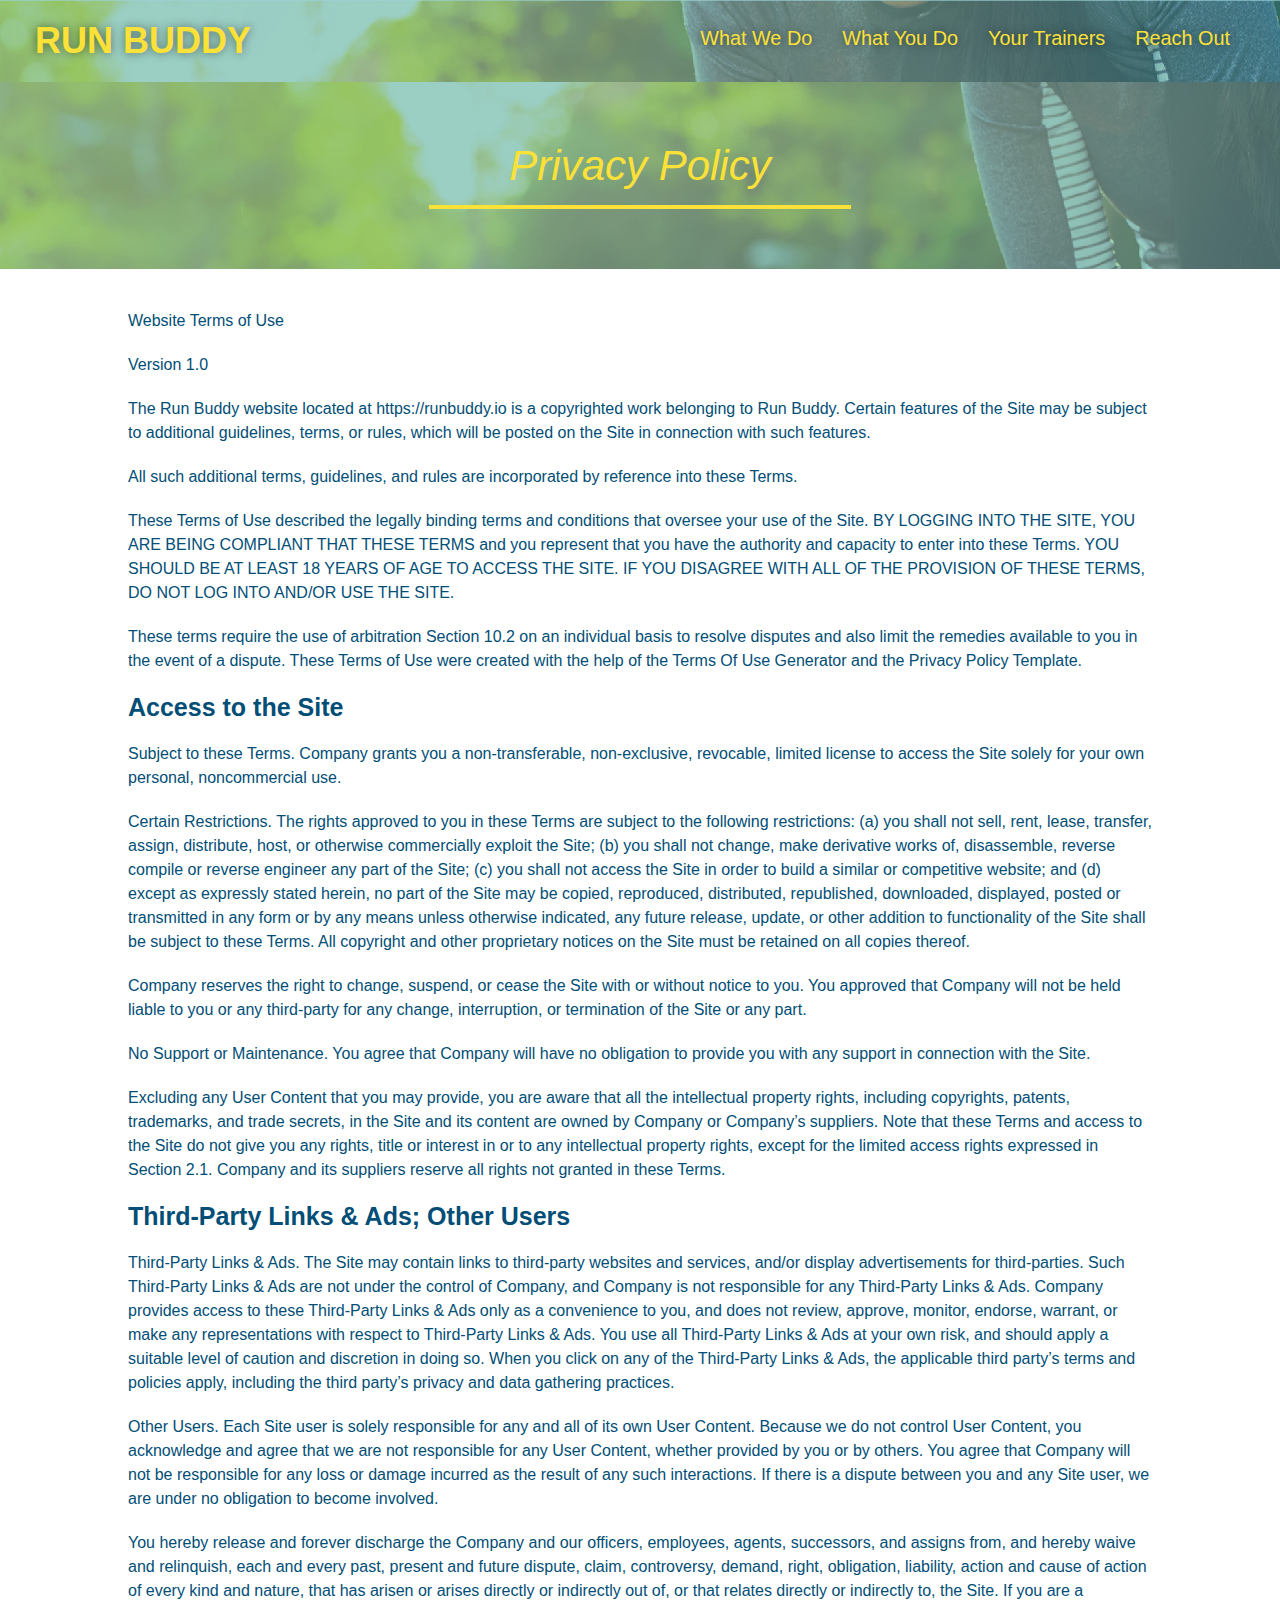
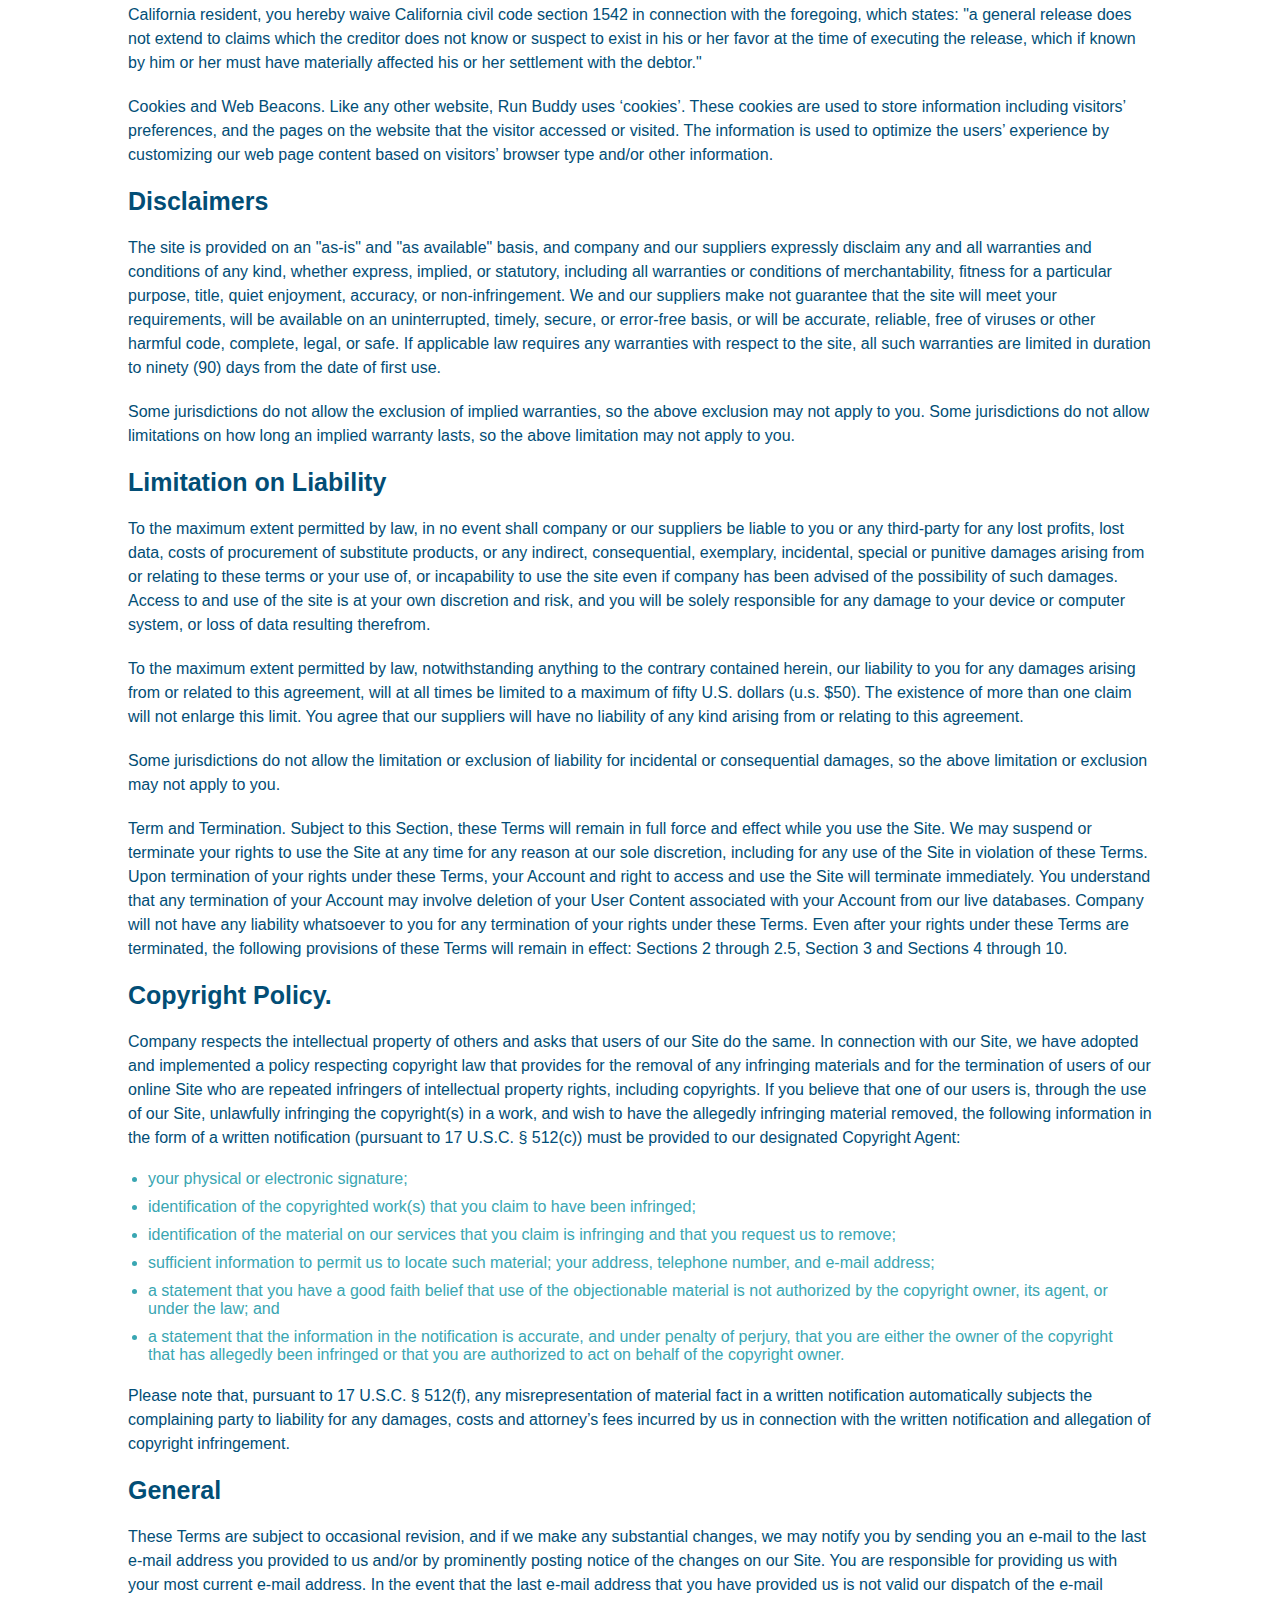
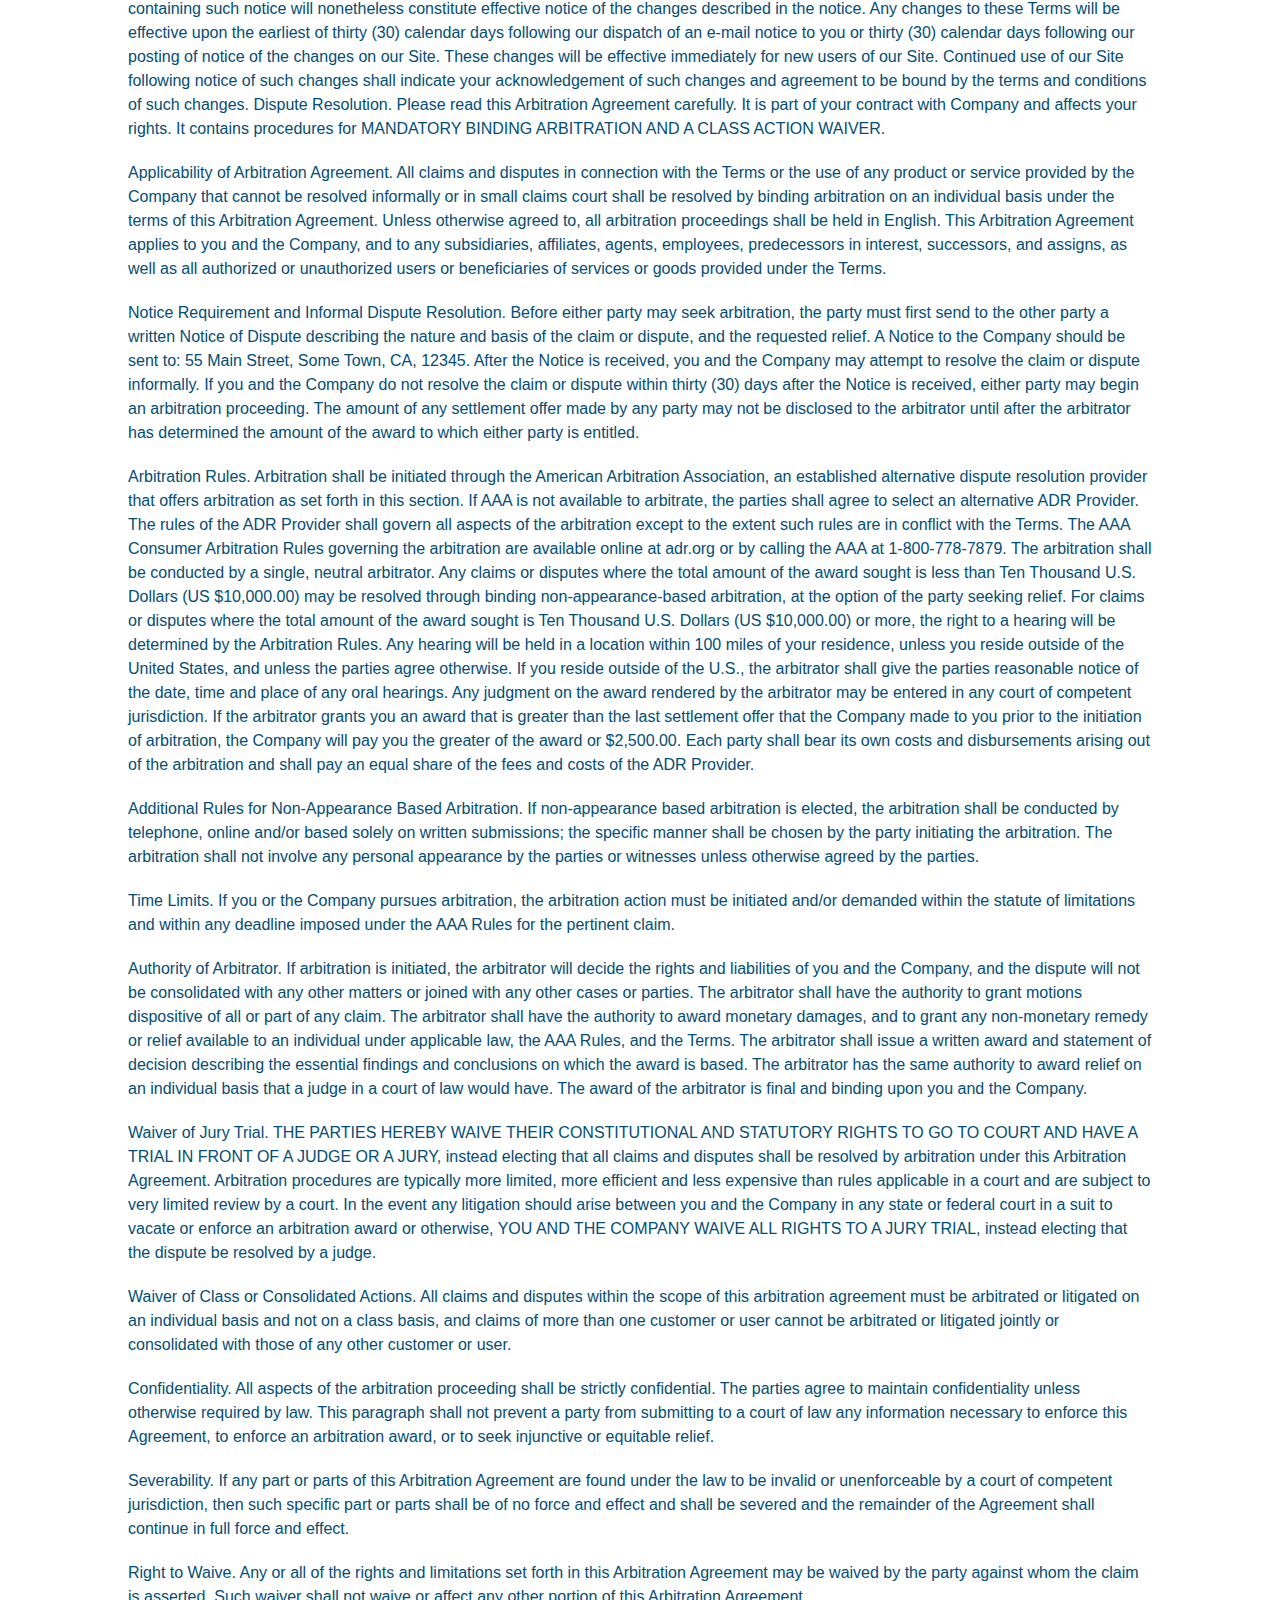
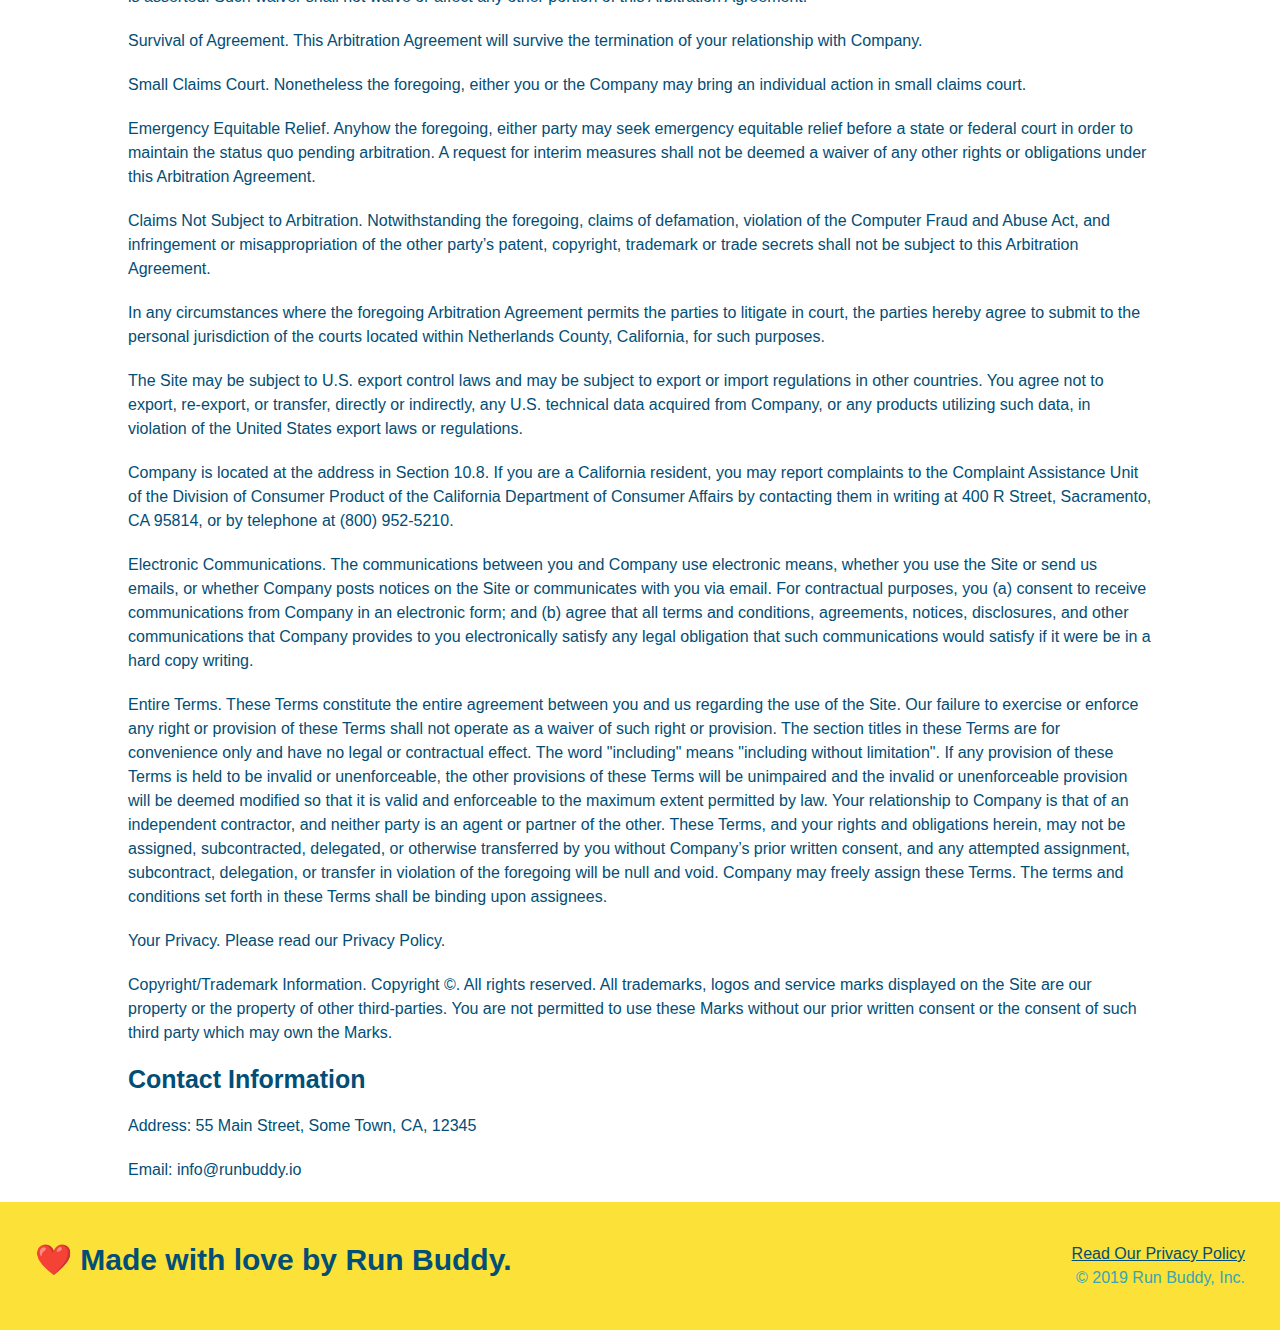
==== privacy.html @ f43e99bb "commiting" ====
<!DOCTYPE html>
<html lang="en">
  <head>
    <meta charset="UTF-8" />
    <meta name="viewport" content="width=device-width, initial-scale=1.0" />
    <link rel="stylesheet" href="./assets/css/style.css" />
    <link rel="stylesheet" href="./assets/css/style2.css" />
    <title>Run Buddy - Privacy Policy</title>
  </head>
  <body>
    <header>
      <h1>
        <a href="./index.html">RUN BUDDY</a>
      </h1>
      <nav>
        <ul>
          <li>
            <a href="./index.html#what-we-do">What We Do</a>
          </li>
          <li>
            <a href="./index.html#what-you-do">What You Do</a>
          </li>
          <li>
            <a href="./index.html#your-trainers">Your Trainers</a>
          </li>
          <li>
            <a href="./index.html#reach-out">Reach Out</a>
          </li>
        </ul>
      </nav>
    </header>
    <!-- end navigation -->

    <!-- hero/jumbotron -->
    <section class="hero">
      <h2 class="page-title">
        Privacy Policy
      </h2>
    </section>

    <!-- body copy -->
    <article class="secondary-content">
      <p>
        Website Terms of Use
      </p>

      <p>
        Version 1.0
      </p>

      <p>
        The Run Buddy website located at https://runbuddy.io is a copyrighted work belonging to Run Buddy. Certain
        features of the Site may be subject to additional guidelines, terms, or rules, which will be posted on the Site
        in connection with such features.
      </p>

      <p>
        All such additional terms, guidelines, and rules are incorporated by reference into these Terms.
      </p>

      <p>
        These Terms of Use described the legally binding terms and conditions that oversee your use of the Site. BY
        LOGGING INTO THE SITE, YOU ARE BEING COMPLIANT THAT THESE TERMS and you represent that you have the authority
        and capacity to enter into these Terms. YOU SHOULD BE AT LEAST 18 YEARS OF AGE TO ACCESS THE SITE. IF YOU
        DISAGREE WITH ALL OF THE PROVISION OF THESE TERMS, DO NOT LOG INTO AND/OR USE THE SITE.
      </p>

      <p>
        These terms require the use of arbitration Section 10.2 on an individual basis to resolve disputes and also
        limit the remedies available to you in the event of a dispute. These Terms of Use were created with the help of
        the Terms Of Use Generator and the Privacy Policy Template.
      </p>

      <h3>
        Access to the Site
      </h3>

      <p>
        Subject to these Terms. Company grants you a non-transferable, non-exclusive, revocable, limited license to
        access the Site solely for your own personal, noncommercial use.
      </p>

      <p>
        Certain Restrictions. The rights approved to you in these Terms are subject to the following restrictions: (a)
        you shall not sell, rent, lease, transfer, assign, distribute, host, or otherwise commercially exploit the Site;
        (b) you shall not change, make derivative works of, disassemble, reverse compile or reverse engineer any part of
        the Site; (c) you shall not access the Site in order to build a similar or competitive website; and (d) except
        as expressly stated herein, no part of the Site may be copied, reproduced, distributed, republished, downloaded,
        displayed, posted or transmitted in any form or by any means unless otherwise indicated, any future release,
        update, or other addition to functionality of the Site shall be subject to these Terms. All copyright and other
        proprietary notices on the Site must be retained on all copies thereof.
      </p>

      <p>
        Company reserves the right to change, suspend, or cease the Site with or without notice to you. You approved
        that Company will not be held liable to you or any third-party for any change, interruption, or termination of
        the Site or any part.
      </p>

      <p>
        No Support or Maintenance. You agree that Company will have no obligation to provide you with any support in
        connection with the Site.
      </p>

      <p>
        Excluding any User Content that you may provide, you are aware that all the intellectual property rights,
        including copyrights, patents, trademarks, and trade secrets, in the Site and its content are owned by Company
        or Company’s suppliers. Note that these Terms and access to the Site do not give you any rights, title or
        interest in or to any intellectual property rights, except for the limited access rights expressed in Section
        2.1. Company and its suppliers reserve all rights not granted in these Terms.
      </p>

      <h3>
        Third-Party Links & Ads; Other Users
      </h3>

      <p>
        Third-Party Links & Ads. The Site may contain links to third-party websites and services, and/or display
        advertisements for third-parties. Such Third-Party Links & Ads are not under the control of Company, and Company
        is not responsible for any Third-Party Links & Ads. Company provides access to these Third-Party Links & Ads
        only as a convenience to you, and does not review, approve, monitor, endorse, warrant, or make any
        representations with respect to Third-Party Links & Ads. You use all Third-Party Links & Ads at your own risk,
        and should apply a suitable level of caution and discretion in doing so. When you click on any of the
        Third-Party Links & Ads, the applicable third party’s terms and policies apply, including the third party’s
        privacy and data gathering practices.
      </p>

      <p>
        Other Users. Each Site user is solely responsible for any and all of its own User Content. Because we do not
        control User Content, you acknowledge and agree that we are not responsible for any User Content, whether
        provided by you or by others. You agree that Company will not be responsible for any loss or damage incurred as
        the result of any such interactions. If there is a dispute between you and any Site user, we are under no
        obligation to become involved.
      </p>

      <p>
        You hereby release and forever discharge the Company and our officers, employees, agents, successors, and
        assigns from, and hereby waive and relinquish, each and every past, present and future dispute, claim,
        controversy, demand, right, obligation, liability, action and cause of action of every kind and nature, that has
        arisen or arises directly or indirectly out of, or that relates directly or indirectly to, the Site. If you are
        a California resident, you hereby waive California civil code section 1542 in connection with the foregoing,
        which states: "a general release does not extend to claims which the creditor does not know or suspect to exist
        in his or her favor at the time of executing the release, which if known by him or her must have materially
        affected his or her settlement with the debtor."
      </p>

      <p>
        Cookies and Web Beacons. Like any other website, Run Buddy uses ‘cookies’. These cookies are used to store
        information including visitors’ preferences, and the pages on the website that the visitor accessed or visited.
        The information is used to optimize the users’ experience by customizing our web page content based on visitors’
        browser type and/or other information.
      </p>

      <h3>
        Disclaimers
      </h3>

      <p>
        The site is provided on an "as-is" and "as available" basis, and company and our suppliers expressly disclaim
        any and all warranties and conditions of any kind, whether express, implied, or statutory, including all
        warranties or conditions of merchantability, fitness for a particular purpose, title, quiet enjoyment, accuracy,
        or non-infringement. We and our suppliers make not guarantee that the site will meet your requirements, will be
        available on an uninterrupted, timely, secure, or error-free basis, or will be accurate, reliable, free of
        viruses or other harmful code, complete, legal, or safe. If applicable law requires any warranties with respect
        to the site, all such warranties are limited in duration to ninety (90) days from the date of first use.
      </p>

      <p>
        Some jurisdictions do not allow the exclusion of implied warranties, so the above exclusion may not apply to
        you. Some jurisdictions do not allow limitations on how long an implied warranty lasts, so the above limitation
        may not apply to you.
      </p>

      <h3>
        Limitation on Liability
      </h3>

      <p>
        To the maximum extent permitted by law, in no event shall company or our suppliers be liable to you or any
        third-party for any lost profits, lost data, costs of procurement of substitute products, or any indirect,
        consequential, exemplary, incidental, special or punitive damages arising from or relating to these terms or
        your use of, or incapability to use the site even if company has been advised of the possibility of such
        damages. Access to and use of the site is at your own discretion and risk, and you will be solely responsible
        for any damage to your device or computer system, or loss of data resulting therefrom.
      </p>

      <p>
        To the maximum extent permitted by law, notwithstanding anything to the contrary contained herein, our liability
        to you for any damages arising from or related to this agreement, will at all times be limited to a maximum of
        fifty U.S. dollars (u.s. $50). The existence of more than one claim will not enlarge this limit. You agree that
        our suppliers will have no liability of any kind arising from or relating to this agreement.
      </p>

      <p>
        Some jurisdictions do not allow the limitation or exclusion of liability for incidental or consequential
        damages, so the above limitation or exclusion may not apply to you.
      </p>

      <p>
        Term and Termination. Subject to this Section, these Terms will remain in full force and effect while you use
        the Site. We may suspend or terminate your rights to use the Site at any time for any reason at our sole
        discretion, including for any use of the Site in violation of these Terms. Upon termination of your rights under
        these Terms, your Account and right to access and use the Site will terminate immediately. You understand that
        any termination of your Account may involve deletion of your User Content associated with your Account from our
        live databases. Company will not have any liability whatsoever to you for any termination of your rights under
        these Terms. Even after your rights under these Terms are terminated, the following provisions of these Terms
        will remain in effect: Sections 2 through 2.5, Section 3 and Sections 4 through 10.
      </p>

      <h3>
        Copyright Policy.
      </h3>

      <p>
        Company respects the intellectual property of others and asks that users of our Site do the same. In connection
        with our Site, we have adopted and implemented a policy respecting copyright law that provides for the removal
        of any infringing materials and for the termination of users of our online Site who are repeated infringers of
        intellectual property rights, including copyrights. If you believe that one of our users is, through the use of
        our Site, unlawfully infringing the copyright(s) in a work, and wish to have the allegedly infringing material
        removed, the following information in the form of a written notification (pursuant to 17 U.S.C. § 512(c)) must
        be provided to our designated Copyright Agent:
      </p>

      <ul>
        <li>
          your physical or electronic signature;
        </li>
        <li>
          identification of the copyrighted work(s) that you claim to have been infringed;
        </li>
        <li>
          identification of the material on our services that you claim is infringing and that you request us to remove;
        </li>
        <li>
          sufficient information to permit us to locate such material; your address, telephone number, and e-mail
          address;
        </li>
        <li>
          a statement that you have a good faith belief that use of the objectionable material is not authorized by the
          copyright owner, its agent, or under the law; and
        </li>
        <li>
          a statement that the information in the notification is accurate, and under penalty of perjury, that you are
          either the owner of the copyright that has allegedly been infringed or that you are authorized to act on
          behalf of the copyright owner.
        </li>
      </ul>

      <p>
        Please note that, pursuant to 17 U.S.C. § 512(f), any misrepresentation of material fact in a written
        notification automatically subjects the complaining party to liability for any damages, costs and attorney’s
        fees incurred by us in connection with the written notification and allegation of copyright infringement.
      </p>

      <h3>
        General
      </h3>

      <p>
        These Terms are subject to occasional revision, and if we make any substantial changes, we may notify you by
        sending you an e-mail to the last e-mail address you provided to us and/or by prominently posting notice of the
        changes on our Site. You are responsible for providing us with your most current e-mail address. In the event
        that the last e-mail address that you have provided us is not valid our dispatch of the e-mail containing such
        notice will nonetheless constitute effective notice of the changes described in the notice. Any changes to these
        Terms will be effective upon the earliest of thirty (30) calendar days following our dispatch of an e-mail
        notice to you or thirty (30) calendar days following our posting of notice of the changes on our Site. These
        changes will be effective immediately for new users of our Site. Continued use of our Site following notice of
        such changes shall indicate your acknowledgement of such changes and agreement to be bound by the terms and
        conditions of such changes. Dispute Resolution. Please read this Arbitration Agreement carefully. It is part of
        your contract with Company and affects your rights. It contains procedures for MANDATORY BINDING ARBITRATION AND
        A CLASS ACTION WAIVER.
      </p>

      <p>
        Applicability of Arbitration Agreement. All claims and disputes in connection with the Terms or the use of any
        product or service provided by the Company that cannot be resolved informally or in small claims court shall be
        resolved by binding arbitration on an individual basis under the terms of this Arbitration Agreement. Unless
        otherwise agreed to, all arbitration proceedings shall be held in English. This Arbitration Agreement applies to
        you and the Company, and to any subsidiaries, affiliates, agents, employees, predecessors in interest,
        successors, and assigns, as well as all authorized or unauthorized users or beneficiaries of services or goods
        provided under the Terms.
      </p>

      <p>
        Notice Requirement and Informal Dispute Resolution. Before either party may seek arbitration, the party must
        first send to the other party a written Notice of Dispute describing the nature and basis of the claim or
        dispute, and the requested relief. A Notice to the Company should be sent to: 55 Main Street, Some Town, CA,
        12345. After the Notice is received, you and the Company may attempt to resolve the claim or dispute informally.
        If you and the Company do not resolve the claim or dispute within thirty (30) days after the Notice is received,
        either party may begin an arbitration proceeding. The amount of any settlement offer made by any party may not
        be disclosed to the arbitrator until after the arbitrator has determined the amount of the award to which either
        party is entitled.
      </p>

      <p>
        Arbitration Rules. Arbitration shall be initiated through the American Arbitration Association, an established
        alternative dispute resolution provider that offers arbitration as set forth in this section. If AAA is not
        available to arbitrate, the parties shall agree to select an alternative ADR Provider. The rules of the ADR
        Provider shall govern all aspects of the arbitration except to the extent such rules are in conflict with the
        Terms. The AAA Consumer Arbitration Rules governing the arbitration are available online at adr.org or by
        calling the AAA at 1-800-778-7879. The arbitration shall be conducted by a single, neutral arbitrator. Any
        claims or disputes where the total amount of the award sought is less than Ten Thousand U.S. Dollars (US
        $10,000.00) may be resolved through binding non-appearance-based arbitration, at the option of the party seeking
        relief. For claims or disputes where the total amount of the award sought is Ten Thousand U.S. Dollars (US
        $10,000.00) or more, the right to a hearing will be determined by the Arbitration Rules. Any hearing will be
        held in a location within 100 miles of your residence, unless you reside outside of the United States, and
        unless the parties agree otherwise. If you reside outside of the U.S., the arbitrator shall give the parties
        reasonable notice of the date, time and place of any oral hearings. Any judgment on the award rendered by the
        arbitrator may be entered in any court of competent jurisdiction. If the arbitrator grants you an award that is
        greater than the last settlement offer that the Company made to you prior to the initiation of arbitration, the
        Company will pay you the greater of the award or $2,500.00. Each party shall bear its own costs and
        disbursements arising out of the arbitration and shall pay an equal share of the fees and costs of the ADR
        Provider.
      </p>

      <p>
        Additional Rules for Non-Appearance Based Arbitration. If non-appearance based arbitration is elected, the
        arbitration shall be conducted by telephone, online and/or based solely on written submissions; the specific
        manner shall be chosen by the party initiating the arbitration. The arbitration shall not involve any personal
        appearance by the parties or witnesses unless otherwise agreed by the parties.
      </p>

      <p>
        Time Limits. If you or the Company pursues arbitration, the arbitration action must be initiated and/or demanded
        within the statute of limitations and within any deadline imposed under the AAA Rules for the pertinent claim.
      </p>

      <p>
        Authority of Arbitrator. If arbitration is initiated, the arbitrator will decide the rights and liabilities of
        you and the Company, and the dispute will not be consolidated with any other matters or joined with any other
        cases or parties. The arbitrator shall have the authority to grant motions dispositive of all or part of any
        claim. The arbitrator shall have the authority to award monetary damages, and to grant any non-monetary remedy
        or relief available to an individual under applicable law, the AAA Rules, and the Terms. The arbitrator shall
        issue a written award and statement of decision describing the essential findings and conclusions on which the
        award is based. The arbitrator has the same authority to award relief on an individual basis that a judge in a
        court of law would have. The award of the arbitrator is final and binding upon you and the Company.
      </p>

      <p>
        Waiver of Jury Trial. THE PARTIES HEREBY WAIVE THEIR CONSTITUTIONAL AND STATUTORY RIGHTS TO GO TO COURT AND HAVE
        A TRIAL IN FRONT OF A JUDGE OR A JURY, instead electing that all claims and disputes shall be resolved by
        arbitration under this Arbitration Agreement. Arbitration procedures are typically more limited, more efficient
        and less expensive than rules applicable in a court and are subject to very limited review by a court. In the
        event any litigation should arise between you and the Company in any state or federal court in a suit to vacate
        or enforce an arbitration award or otherwise, YOU AND THE COMPANY WAIVE ALL RIGHTS TO A JURY TRIAL, instead
        electing that the dispute be resolved by a judge.
      </p>

      <p>
        Waiver of Class or Consolidated Actions. All claims and disputes within the scope of this arbitration agreement
        must be arbitrated or litigated on an individual basis and not on a class basis, and claims of more than one
        customer or user cannot be arbitrated or litigated jointly or consolidated with those of any other customer or
        user.
      </p>

      <p>
        Confidentiality. All aspects of the arbitration proceeding shall be strictly confidential. The parties agree to
        maintain confidentiality unless otherwise required by law. This paragraph shall not prevent a party from
        submitting to a court of law any information necessary to enforce this Agreement, to enforce an arbitration
        award, or to seek injunctive or equitable relief.
      </p>

      <p>
        Severability. If any part or parts of this Arbitration Agreement are found under the law to be invalid or
        unenforceable by a court of competent jurisdiction, then such specific part or parts shall be of no force and
        effect and shall be severed and the remainder of the Agreement shall continue in full force and effect.
      </p>

      <p>
        Right to Waive. Any or all of the rights and limitations set forth in this Arbitration Agreement may be waived
        by the party against whom the claim is asserted. Such waiver shall not waive or affect any other portion of this
        Arbitration Agreement.
      </p>

      <p>
        Survival of Agreement. This Arbitration Agreement will survive the termination of your relationship with
        Company.
      </p>

      <p>
        Small Claims Court. Nonetheless the foregoing, either you or the Company may bring an individual action in small
        claims court.
      </p>

      <p>
        Emergency Equitable Relief. Anyhow the foregoing, either party may seek emergency equitable relief before a
        state or federal court in order to maintain the status quo pending arbitration. A request for interim measures
        shall not be deemed a waiver of any other rights or obligations under this Arbitration Agreement.
      </p>

      <p>
        Claims Not Subject to Arbitration. Notwithstanding the foregoing, claims of defamation, violation of the
        Computer Fraud and Abuse Act, and infringement or misappropriation of the other party’s patent, copyright,
        trademark or trade secrets shall not be subject to this Arbitration Agreement.
      </p>

      <p>
        In any circumstances where the foregoing Arbitration Agreement permits the parties to litigate in court, the
        parties hereby agree to submit to the personal jurisdiction of the courts located within Netherlands County,
        California, for such purposes.
      </p>

      <p>
        The Site may be subject to U.S. export control laws and may be subject to export or import regulations in other
        countries. You agree not to export, re-export, or transfer, directly or indirectly, any U.S. technical data
        acquired from Company, or any products utilizing such data, in violation of the United States export laws or
        regulations.
      </p>

      <p>
        Company is located at the address in Section 10.8. If you are a California resident, you may report complaints
        to the Complaint Assistance Unit of the Division of Consumer Product of the California Department of Consumer
        Affairs by contacting them in writing at 400 R Street, Sacramento, CA 95814, or by telephone at (800) 952-5210.
      </p>

      <p>
        Electronic Communications. The communications between you and Company use electronic means, whether you use the
        Site or send us emails, or whether Company posts notices on the Site or communicates with you via email. For
        contractual purposes, you (a) consent to receive communications from Company in an electronic form; and (b)
        agree that all terms and conditions, agreements, notices, disclosures, and other communications that Company
        provides to you electronically satisfy any legal obligation that such communications would satisfy if it were be
        in a hard copy writing.
      </p>

      <p>
        Entire Terms. These Terms constitute the entire agreement between you and us regarding the use of the Site. Our
        failure to exercise or enforce any right or provision of these Terms shall not operate as a waiver of such right
        or provision. The section titles in these Terms are for convenience only and have no legal or contractual
        effect. The word "including" means "including without limitation". If any provision of these Terms is held to be
        invalid or unenforceable, the other provisions of these Terms will be unimpaired and the invalid or
        unenforceable provision will be deemed modified so that it is valid and enforceable to the maximum extent
        permitted by law. Your relationship to Company is that of an independent contractor, and neither party is an
        agent or partner of the other. These Terms, and your rights and obligations herein, may not be assigned,
        subcontracted, delegated, or otherwise transferred by you without Company’s prior written consent, and any
        attempted assignment, subcontract, delegation, or transfer in violation of the foregoing will be null and void.
        Company may freely assign these Terms. The terms and conditions set forth in these Terms shall be binding upon
        assignees.
      </p>

      <p>
        Your Privacy. Please read our Privacy Policy.
      </p>

      <p>
        Copyright/Trademark Information. Copyright ©. All rights reserved. All trademarks, logos and service marks
        displayed on the Site are our property or the property of other third-parties. You are not permitted to use
        these Marks without our prior written consent or the consent of such third party which may own the Marks.
      </p>

      <h3>
        Contact Information
      </h3>

      <p>
        Address: 55 Main Street, Some Town, CA, 12345
      </p>

      <p>
        Email: info@runbuddy.io
      </p>
    </article>

    <!-- footer -->
    <footer>
      <h2>❤️ Made with love by Run Buddy.</h2>

      <div>
        <a href="./privacy-policy.html">Read Our Privacy Policy</a> <br/>
        &copy; 2019 Run Buddy, Inc.
      </div>
    </footer>
    <!-- footer end -->
  </body>
</html>
---- assets/css/style.css ----
:root {
  --primary-color: #fce138;
  --secondary-color: #024e76;
  --tertiary-color: #39a6b2;
}

* {
  box-sizing: border-box;
  margin: 0;
  padding: 0;
}

body {
  color: var(--tertiary-color);
  font-family: Helvetica, Arial, sans-serif;
}


/* HEADER / NAV BAR STYLES START */

header {
  padding: 20px 35px;
  background-color: var(--tertiary-color);
  display: flex;
  justify-content: space-between;
  flex-wrap: wrap;
  position: sticky;
  position: -webkit-sticky;
  top: 0;
  background-image: url("../images/hero-bg.jpg");
  background-size: cover;
  background-attachment: fixed;
  background-position: 80%;
  z-index: 9999;
}

header h1 {
  font-weight: bold;
  margin: 0;
  font-size: 36px;
  color: var(--primary-color);
  text-shadow: 0 0 10px rgba(0, 0, 0, 0.5);
}

header a {
  text-decoration: none;
  color: var(--primary-color);
}

header nav {
  margin: 7px 0;
}

header nav ul {
  display: flex;
  flex-wrap: wrap;
  justify-content: space-between;
  align-items: center;
  list-style: none;
}

header nav ul li a {
  padding: 10px 15px;
  font-weight: lighter;
  font-size: 1.55vw;
  text-shadow: 0 0 10px rgba(0, 0, 0, 0.5);
}

header nav ul li a:hover {
  background: var(--primary-color);
  color: var(--secondary-color);
  border-radius: 15px;
  text-shadow: none;
}

/* HEADER / NAVBAR STYLES END */



/* FOOTER STYLES START */
footer {
  background: var(--primary-color);
  padding: 40px 35px;
  display: flex;
  justify-content: space-between;
  flex-wrap: wrap;
  width: 100%;
}

footer h2 {
  color: var(--secondary-color);
  font-size: 30px;
  margin: 0;
}

footer div {
  line-height: 1.5;
  text-align: right;
}

footer a {
  color: var(--secondary-color);
}
/* END FOOTER STYLES */

/* STYLE ALL SECTION TAGS */
section {
  padding: 60px;
}

/* HERO STYLES START */
.hero {
  background-image: url('../images/hero-bg.jpg');
  background-size: cover;
  display: flex;
  justify-content: center;
  flex-wrap: wrap;
  align-items: flex-start;
  background-attachment: fixed;
  background-position: 80%;
}

.hero-cta {
  width: 35%;
  text-align: right;
  margin: 3.5%;
  color: #fff;
  font-size: 18px;
  line-height: 1.2;
}

.hero-cta h2 {
  font-style: italic;
  font-size: 55px;
  color: var(--primary-color);
  text-shadow: 0 0 10px rgba(0, 0, 0, 0.5);
}

.hero-form {
  border: 3px solid var(--secondary-color);
  background-color: rgba(255, 225, 56, 0.8);
  padding: 20px;
  color: var(--secondary-color);
  width: 40%;
  margin: 3.5%;
  border-radius: 15px;
  box-shadow: 0 0 10px rgba(0, 0, 0, 0.5);
}

.hero-form button:hover {
  background-color: var(--tertiary-color);  
}

.hero-form h3 {
  font-size: 24px;
  margin: 0;
}
.hero-form p {
  margin: 5px 0 15px 0;
}

.form-input {
  border: 1px solid var(--secondary-color);
  display: block;
  padding: 7px 15px;
  font-size: 16px;
  color: var(--secondary-color);
  width: 100%;
  margin-bottom: 15px; 
  border-radius: 10px;
  background-color: rgba(255,255,255, 0.75);
}

.form-input:focus {
  background-color: rgba(255,255,255, 1);
  outline: none;
}

.hero-form label {
  margin: 0 5px;
}

.hero-form button {
  color: var(--primary-color);
  background-color: var(--secondary-color);
  border: none;
  padding: 10px 20px;
  font-size: 16px;
  border-radius: 10px;
} 

.checkbox-wrapper input, .radio-wrapper input {
  opacity: 0;
}

.checkbox-wrapper label, .radio-wrapper label {
  position: relative;
  left: 10px;
  margin: 10px;
  line-height: 1.6;
}

.checkbox-wrapper label::before, .radio-wrapper label::before {
  content: "";
  height: 20px;
  width: 20px;
  background: rgba(255, 255, 255, 0.75);  
  border: 1px solid var(--secondary-color);  
  position: absolute;
  top: -4px;
  left: -30px;
}

.radio-wrapper label::before {
  border-radius: 50%;
}

.radio-wrapper label::after {
  content: "";
  height: 20px;
  width: 20px;
  border-radius: 50%;
  background: var(--secondary-color);
  position: absolute;
  left: -29px;
  top: -3px;
  background-image: radial-gradient(circle, var(--tertiary-color), var(--secondary-color));
}

.checkbox-wrapper label::after {
  content: "";
  height: 6px;
  width: 14px;
  border-left: 2px solid var(--secondary-color);
  border-bottom: 2px solid var(--secondary-color);
  position: absolute;
  left: -26px;
  top: 1px;
  transform: rotate(-58deg);
}

.checkbox-wrapper input + label::after, 
.radio-wrapper input + label::after {
  content: none;
}

.checkbox-wrapper input:checked + label::after, 
.radio-wrapper input:checked + label::after {
  content: "";
}
/* HERO STYLES END */


/* SECTION TITLE STYLES START */
.section-title {
  font-size: 48px;
  border-bottom: 3px solid;
  color: var(--secondary-color);
  padding-bottom: 20px;
  text-align: center;
  margin: 0 auto 35px auto;
  width: 50%;
}

.primary-border {
  border-color: var(--primary-color);
}

.secondary-border {
  border-color: var(--tertiary-color);
}
/* SECTION TITLE STYLES END */

/* WHAT WE DO STYLES */
.intro p {
  line-height: 1.7;
  color: var(--tertiary-color);
  width: 80%;
  margin: 0 auto;
  font-size: 20px;
  text-align: center;
}
/* WHAT YOU DO STYLES END */


/* WHAT YOU DO STYLES START */
.steps { 
  background: var(--primary-color);
}

.step {
  margin: 50px auto;
  padding-bottom: 50px;
  width: 80%;
  display: flex;
  flex-wrap: wrap;
  align-items: center;
  justify-content: space-between;
}

.step:last-child {
  border-bottom: none;
}

.step h3 {
  color: var(--secondary-color);
  font-size: 46px;
  flex: 1 30%;
}

.step-info {
  flex: 2 70%;
  display: flex;
  flex-wrap: wrap;
  align-items: center;
}

.step-img {
  flex: 1 12%;
  margin-right: 20px;
}

.step-img img {
  max-width: 100%;
}

.step-text {
  flex: 12;
}

.step-text p {
  color: var(--tertiary-color);
  font-size: 18px;
}

.step-text h4 {
  font-size: 26px;
  line-height: 1.5;
  color: var(--secondary-color);
}
/* WHAT YOU DO STYLES END */

/* MEET THE TRAINERS START */
.trainers {
  width: 100%;
  margin: 0 auto;
  display: flex;
  flex-wrap: wrap;
  justify-content: space-around;
}

.trainer {
  margin: 20px;
  flex: 1;
  background: var(--secondary-color);
  color: var(--primary-color);
}

.trainer img {
  width: 100%;
}

.trainer-bio {
  padding: 25px;
  line-height: 1.3;
}

.trainer-bio h3 {
  font-size: 28px;
}

.trainer-bio h4 {
  font-weight: lighter;
  font-size: 22px;
  margin-bottom: 15px;
}

.trainer-bio p {
  font-size: 17px;
}
/* TRAINER STYLES END */

/* REACH OUT STYLES START */
.contact {
  background: var(--secondary-color);
}

.contact h2 {
  color: var(--primary-color);
}

.contact-info {
  display: flex;
  justify-content: space-between;
  flex-wrap: wrap;
}

.contact-info > * {
  flex: 1;
  margin: 15px;
}

.contact-info iframe {
  height: 400px;
}

.contact-info div {
  color: white;
}

.contact-info h3 {
  color: var(--primary-color);
  font-size: 32px;
}

.contact-info p, .contact-info address {
  margin: 20px 0;
  line-height: 1.5;
  font-size: 16px;
  font-style: normal;
}

.contact-form input, .contact-form textarea {
  border: 1px solid var(--secondary-color);
  display: block;
  padding: 7px 15px;
  font-size: 16px;
  color: var(--secondary-color);
  width: 100%;
  margin-bottom: 15px;
  margin-top: 5px;
  border-radius: 10px;
  background-color: rgba(255,255,255, 0.75);
}

.contact-form input:focus, .contact-form textarea:focus {
  background-color: rgba(255,255,255, 1);
  outline: none;
}

.contact-form button {
  width: 100%;
  border: none;
  background: var(--primary-color);
  color: var(--secondary-color);
  text-align: center;
  padding: 15px 0;
  font-size: 16px;
  border-radius: 10px;
}

.contact-form button:hover {
  color: var(--primary-color);
  background: var(--tertiary-color);
}

.contact-info a {
  color: var(--primary-color);
}
/* REACH OUT STYLES END */

/* UTILITIES */
.text-left {
  text-align: left;
}

.text-right {
  text-align: right;
}

.flex-row {
  display: flex;
}

/* MEDIA QUERY FOR SMALLER DESKTOP SCREENS AND SMALLER */
@media screen and (max-width: 980px) {
  header {
    padding-bottom: 0;
    justify-content: center;
    position: relative;
  }

  header h1 {
    width: 100%;
    text-align: center;
  }

  header nav ul {
    margin-top: 20px;
    width: 100%;
    justify-content: center;
  }

  header nav ul li a {
    font-size: 20px;
  }

  footer h2, footer div {
    text-align: center;
    width: 100%;
  }

  .hero-cta, .hero-form {
    width: 100%;
  }
  
  .hero-cta {
    text-align: center;
  }

  .section-title {
    width: 80%;
  }
  
  .trainer {
    flex: 0 70%;
  }
  
  .contact-info iframe{
    flex: 1 100%;
  }
}

/* MEDIA QUERY FOR TABLETS AND SMALLER */
@media screen and (max-width: 768px) {
  section {
    padding: 30px 15px;
  }

  .step h3 {
    flex: 1 100%;
    text-align: center;
  }

  .step-info {
    flex: 2 100%;
    text-align: center;
    justify-content: center;
  }

  .step-img {
    flex: 0 32%;
    margin-right: 0;
    margin-top: 15px;
    margin-bottom: 15px;
  }

  .step-text {
    flex: 100%;  
  }

  .trainer-bio h3, .trainer-bio h4 {
    display: block;
  }
}

/* MEDIA QUERY FOR MOBILE PHONES AND SMALLER */
@media screen and (max-width: 575px) {
  .hero-form button {
    width: 100%;
  }

  .section-title {
    width: 95%;
  }

  .intro p {
    width: 100%;
  }

  .trainer {
    flex: 0 100%;
  }

  .contact-info {
    text-align: center;
  }

  .contact-info > * {
    flex: 0 100%;
  }

  .contact-form {
    order: 3;
  }
}
---- assets/css/style2.css ----
/* style2 */
.hero {
    background-position: bottom;
    height: auto;
    text-align: center;
    margin-bottom: 40px;
  }
  
  .page-title {
    padding: 0 80px 15px 80px;
    font-size: 42px;
    font-weight: 400;
    font-style: italic;
    color: #fce138;
    display: inline-block;
    border-bottom: 4px solid #fce138;
  }
  
  .secondary-content {
    width: 80%;
    margin: 0 auto;
    color: #024e76;
  }
  
  .secondary-content h3 {
    font-size: 25px;
    margin: 20px 0;
  }
  
  .secondary-content p {
    font-size: 16px;
    line-height: 1.5;
    margin: 20px 0;
  }
  
  .secondary-content ul {
    margin: 15px 20px;
  }
  
  .secondary-content li {
    color: #39a6b2;
    margin: 10px 0;
  }
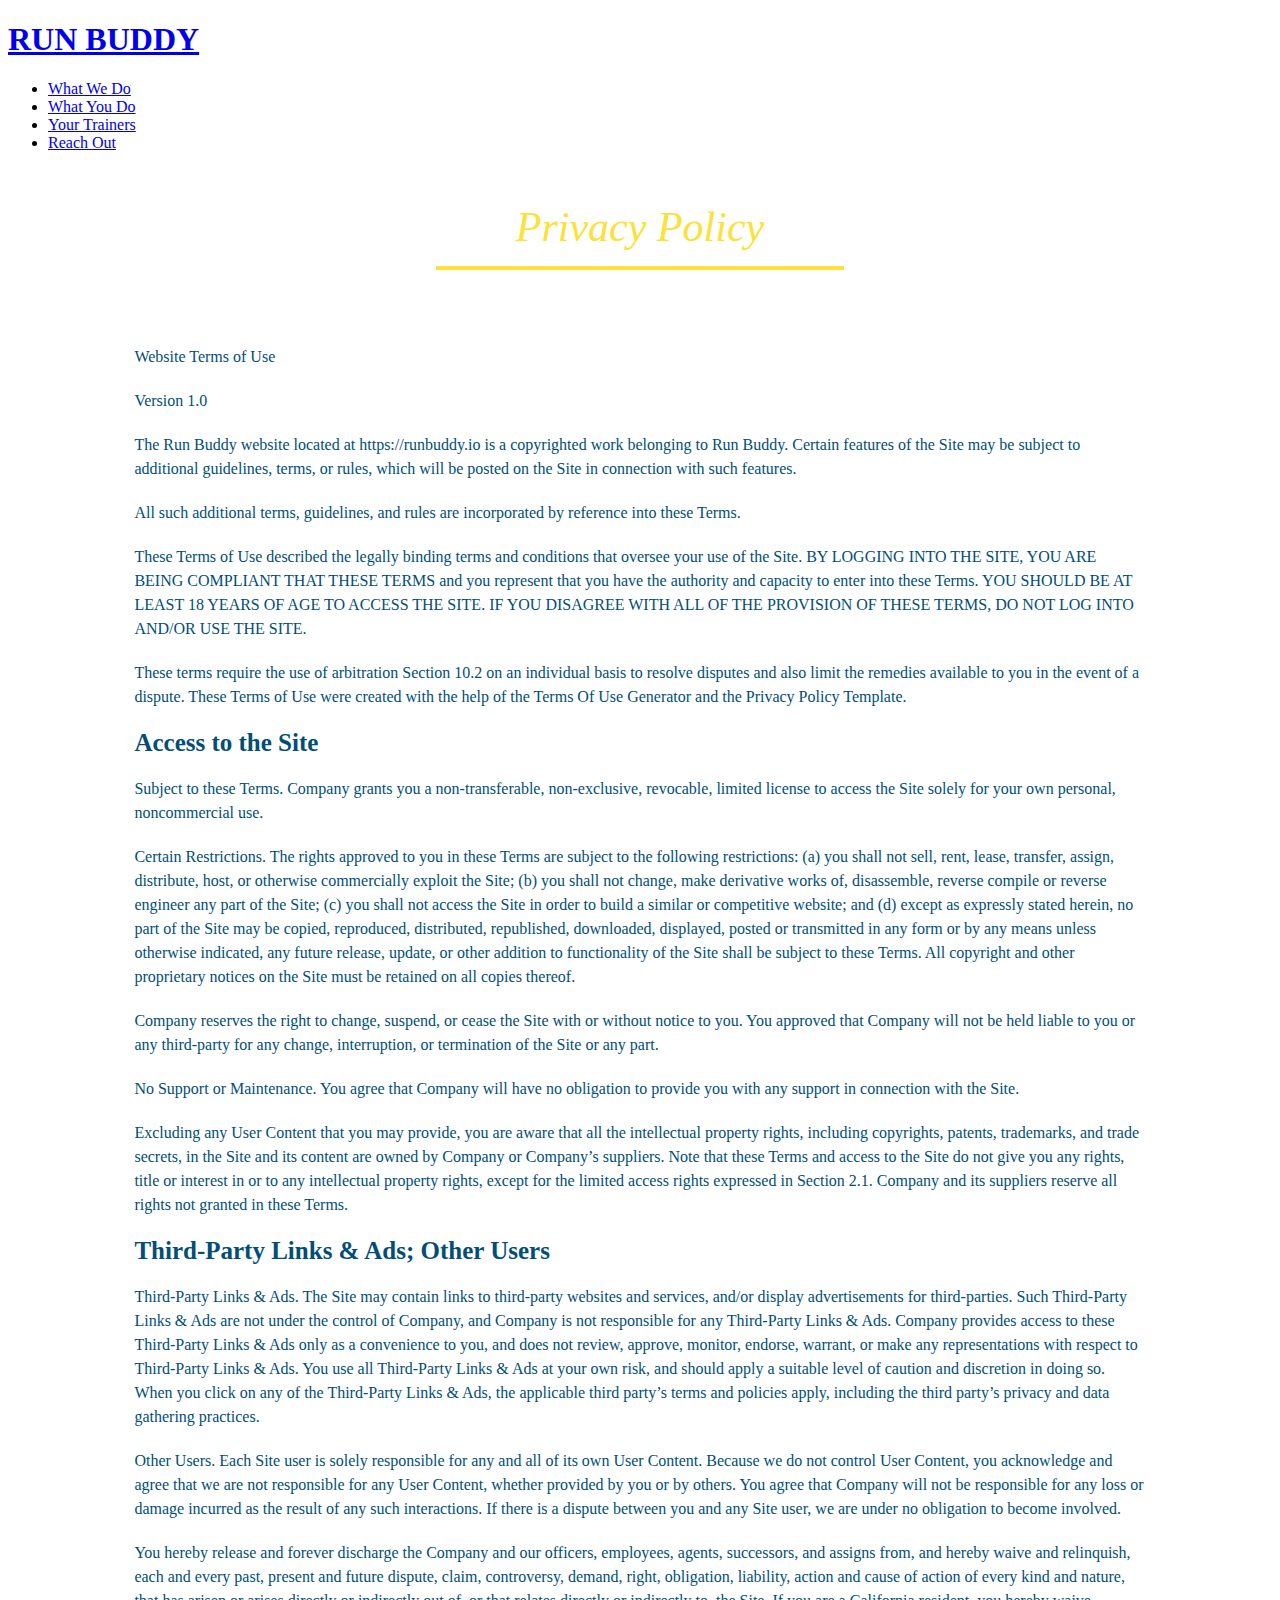
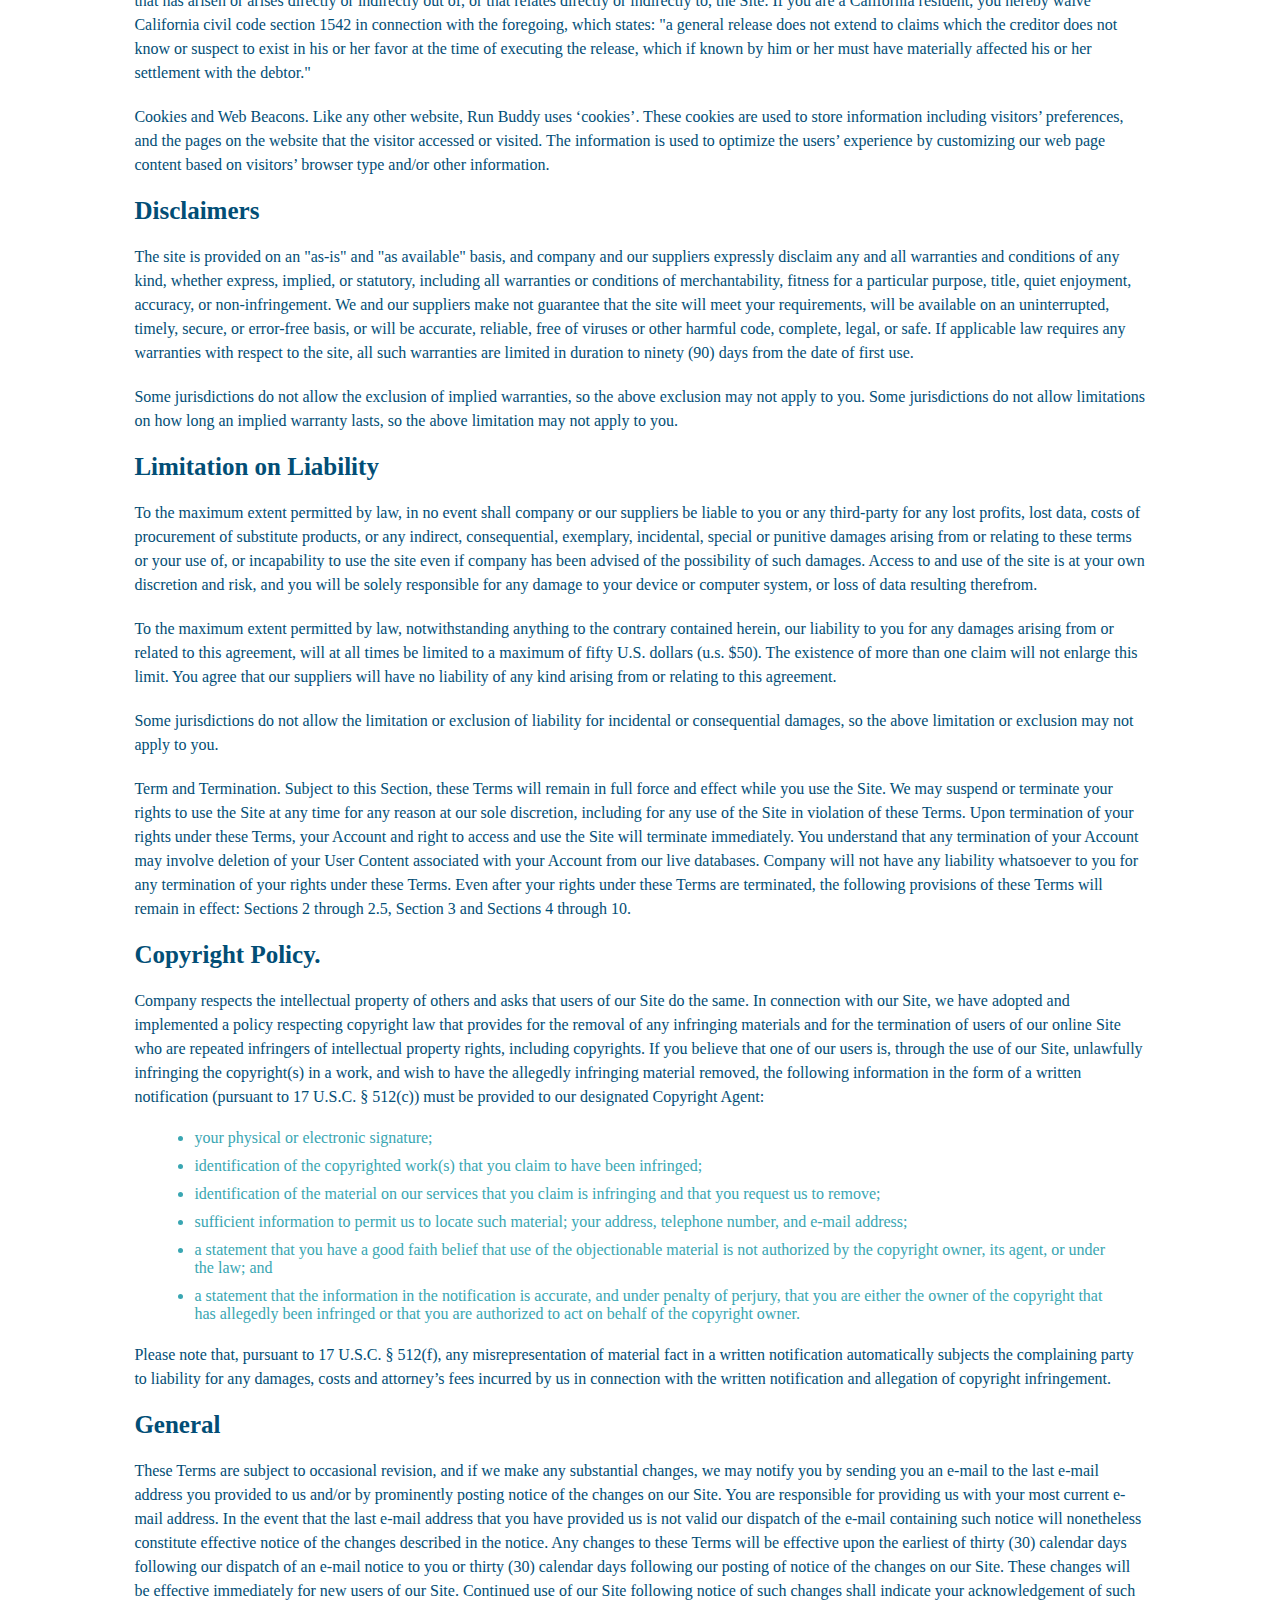
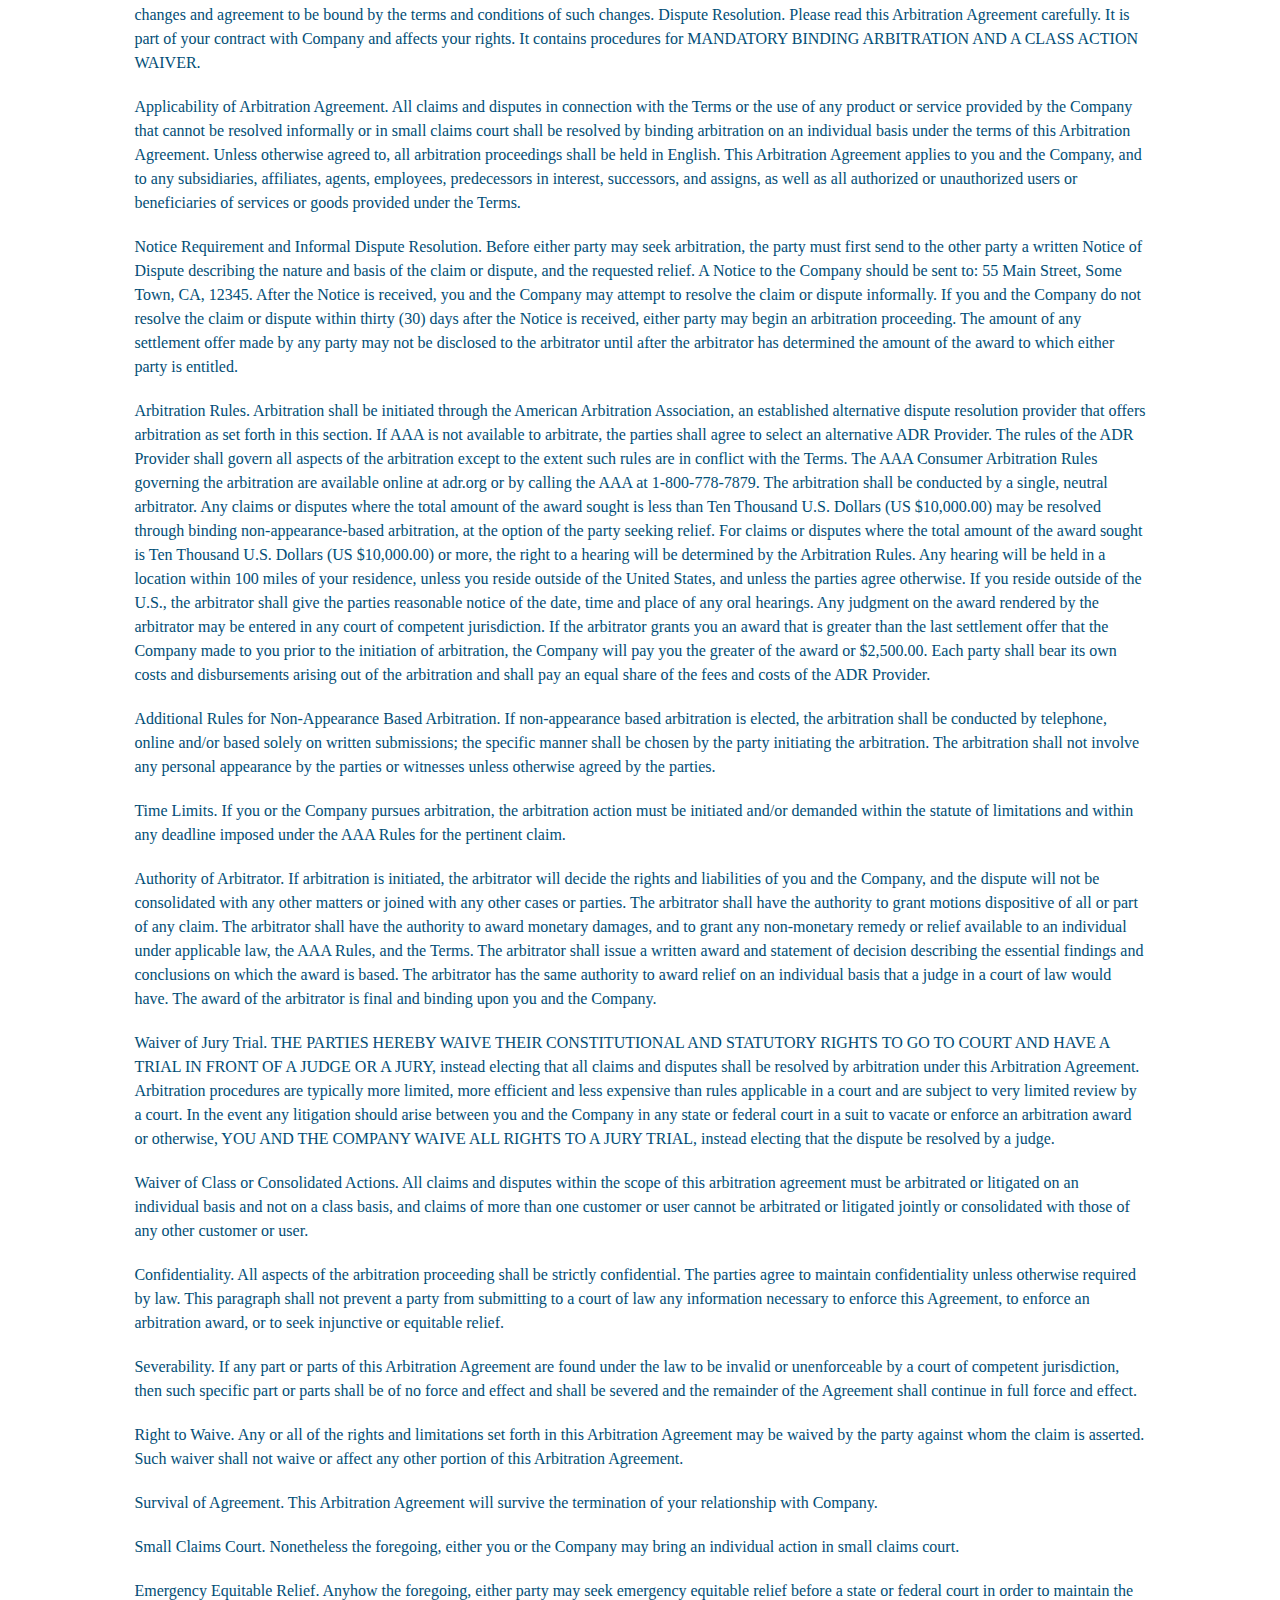
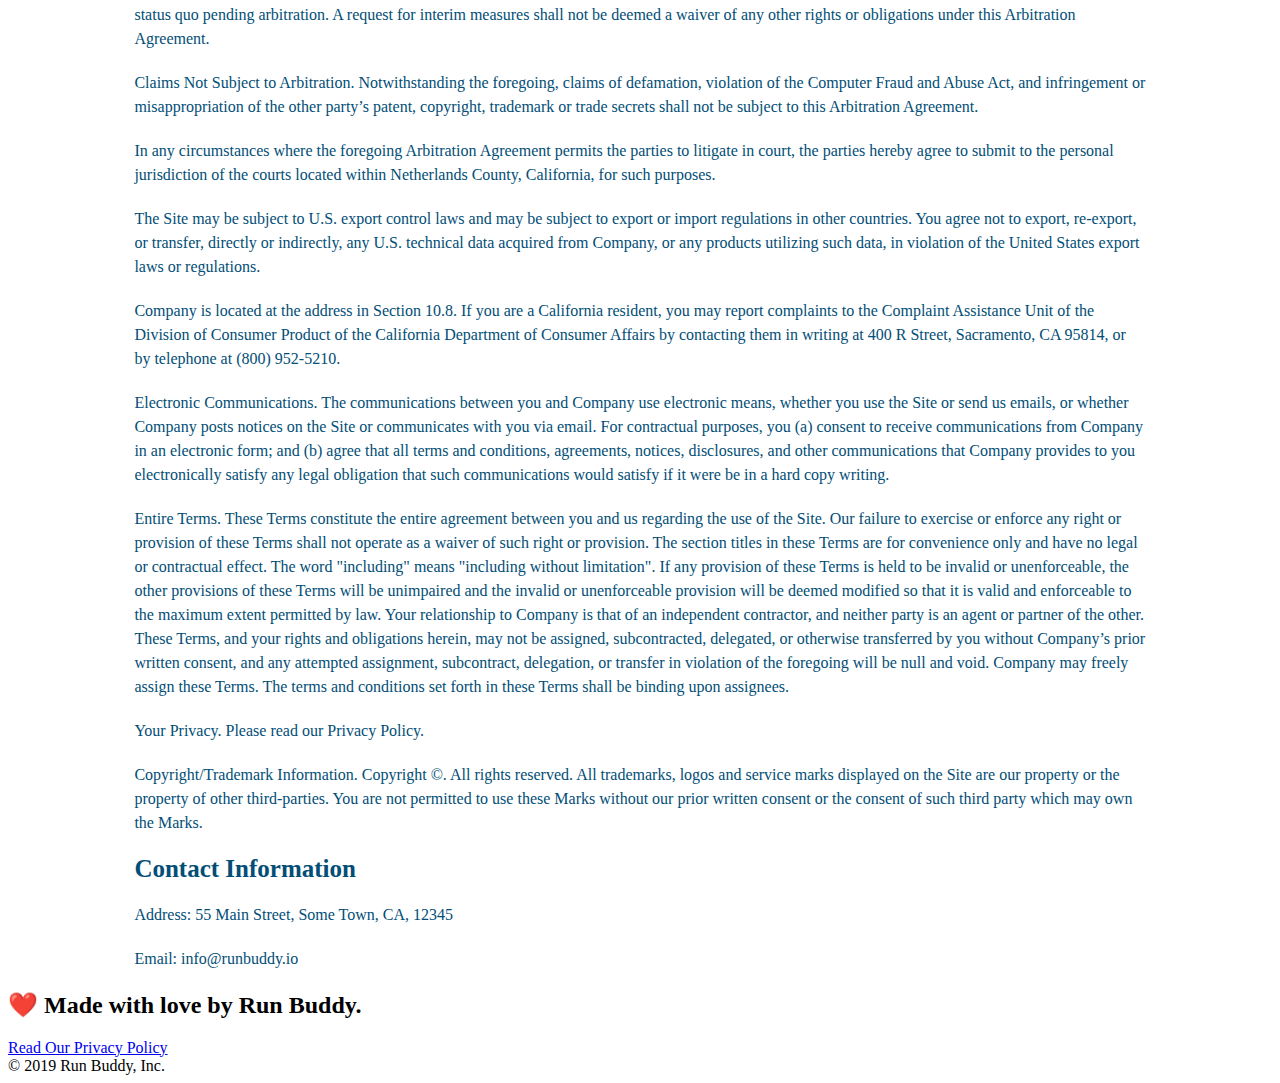
==== commit b30af8e2: "website" ====
--- a/privacy.html
+++ b/privacy.html
@@ -3,7 +3,6 @@
   <head>
     <meta charset="UTF-8" />
     <meta name="viewport" content="width=device-width, initial-scale=1.0" />
-    <link rel="stylesheet" href="./assets/css/style.css" />
     <link rel="stylesheet" href="./assets/css/style2.css" />
     <title>Run Buddy - Privacy Policy</title>
   </head>
